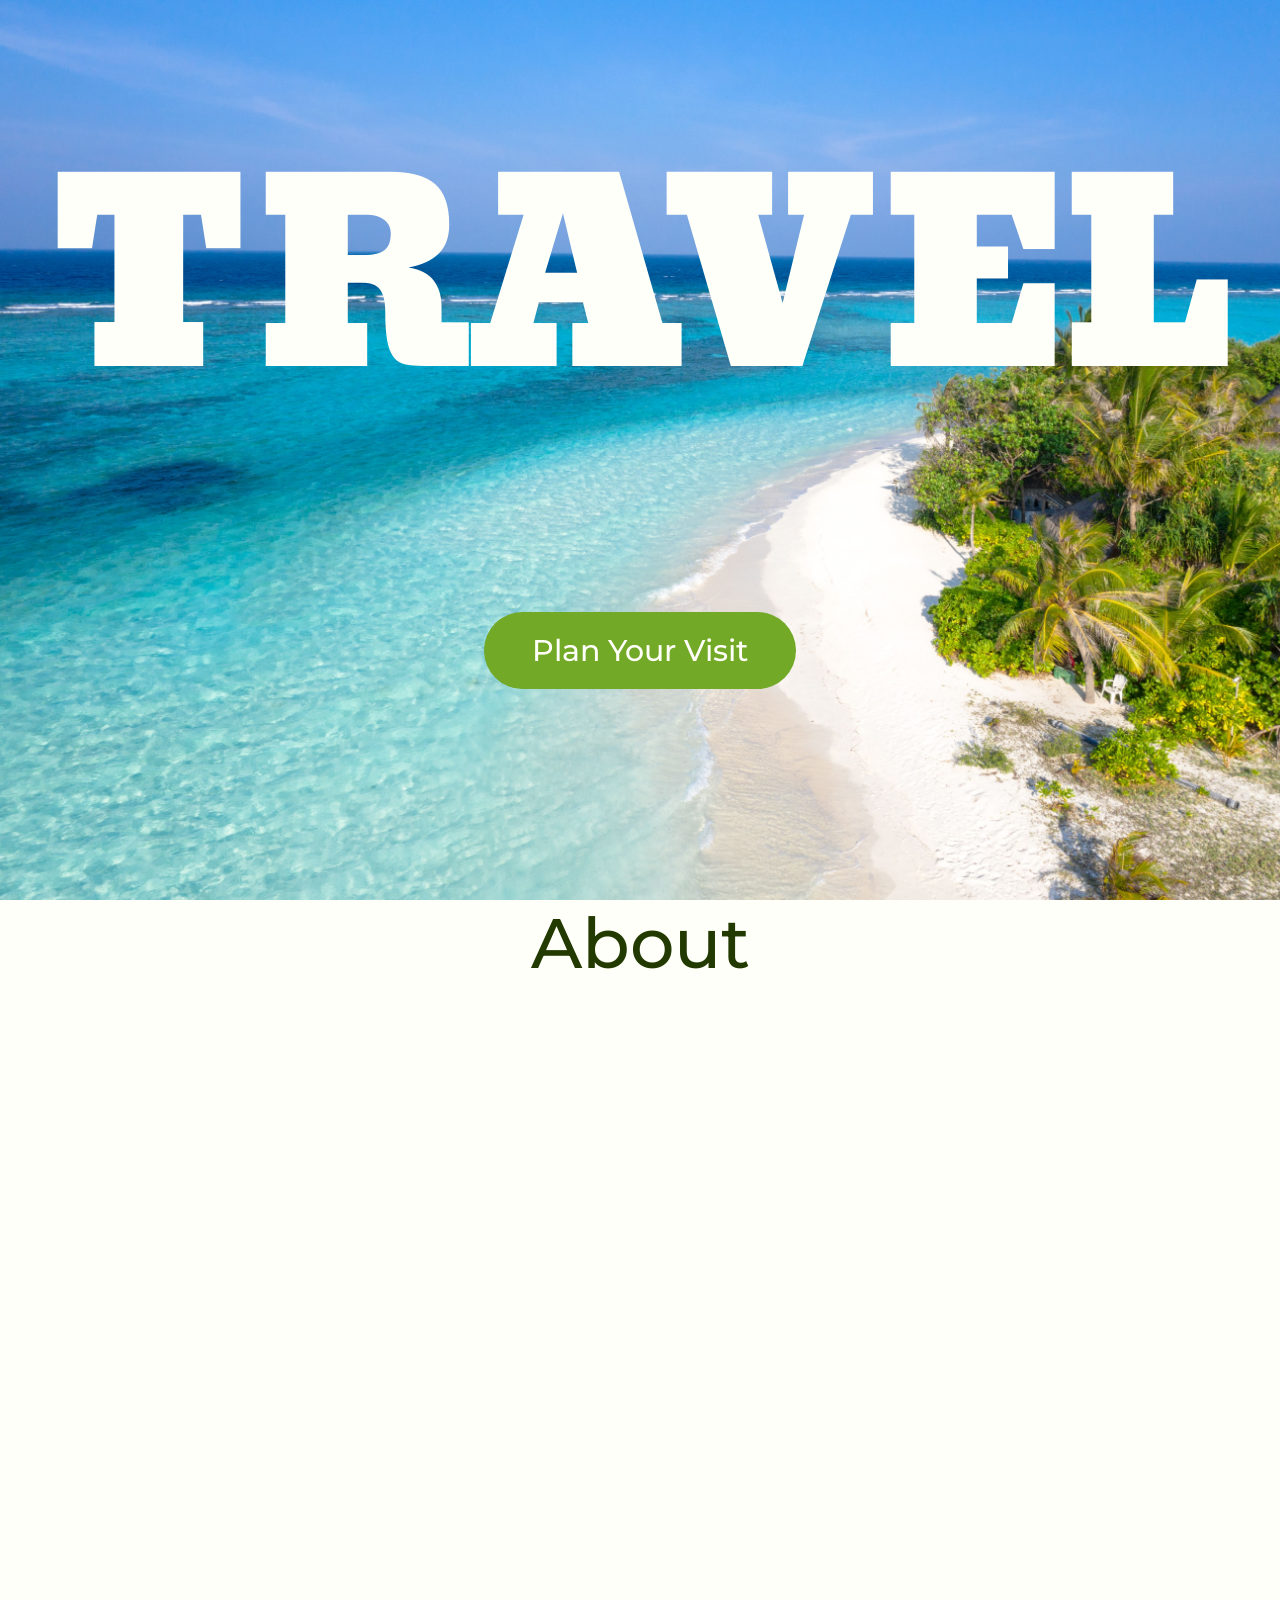
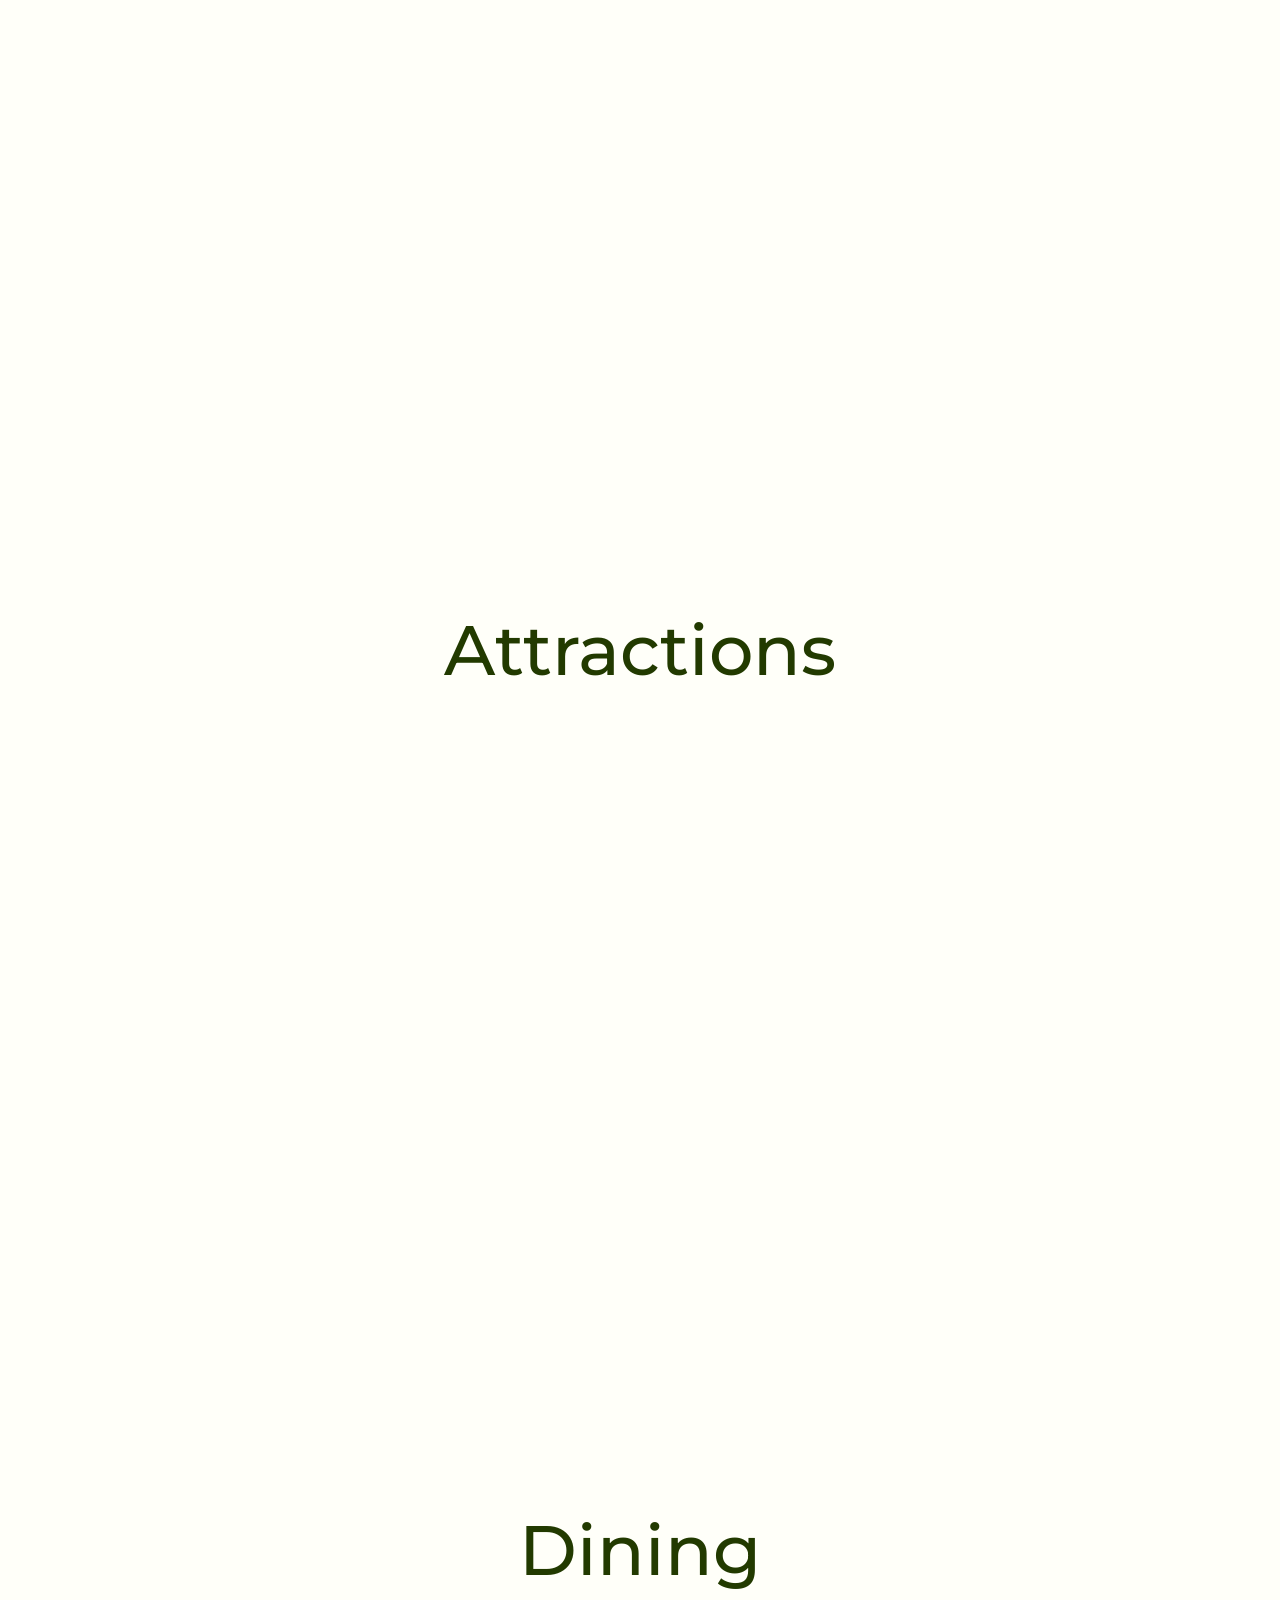
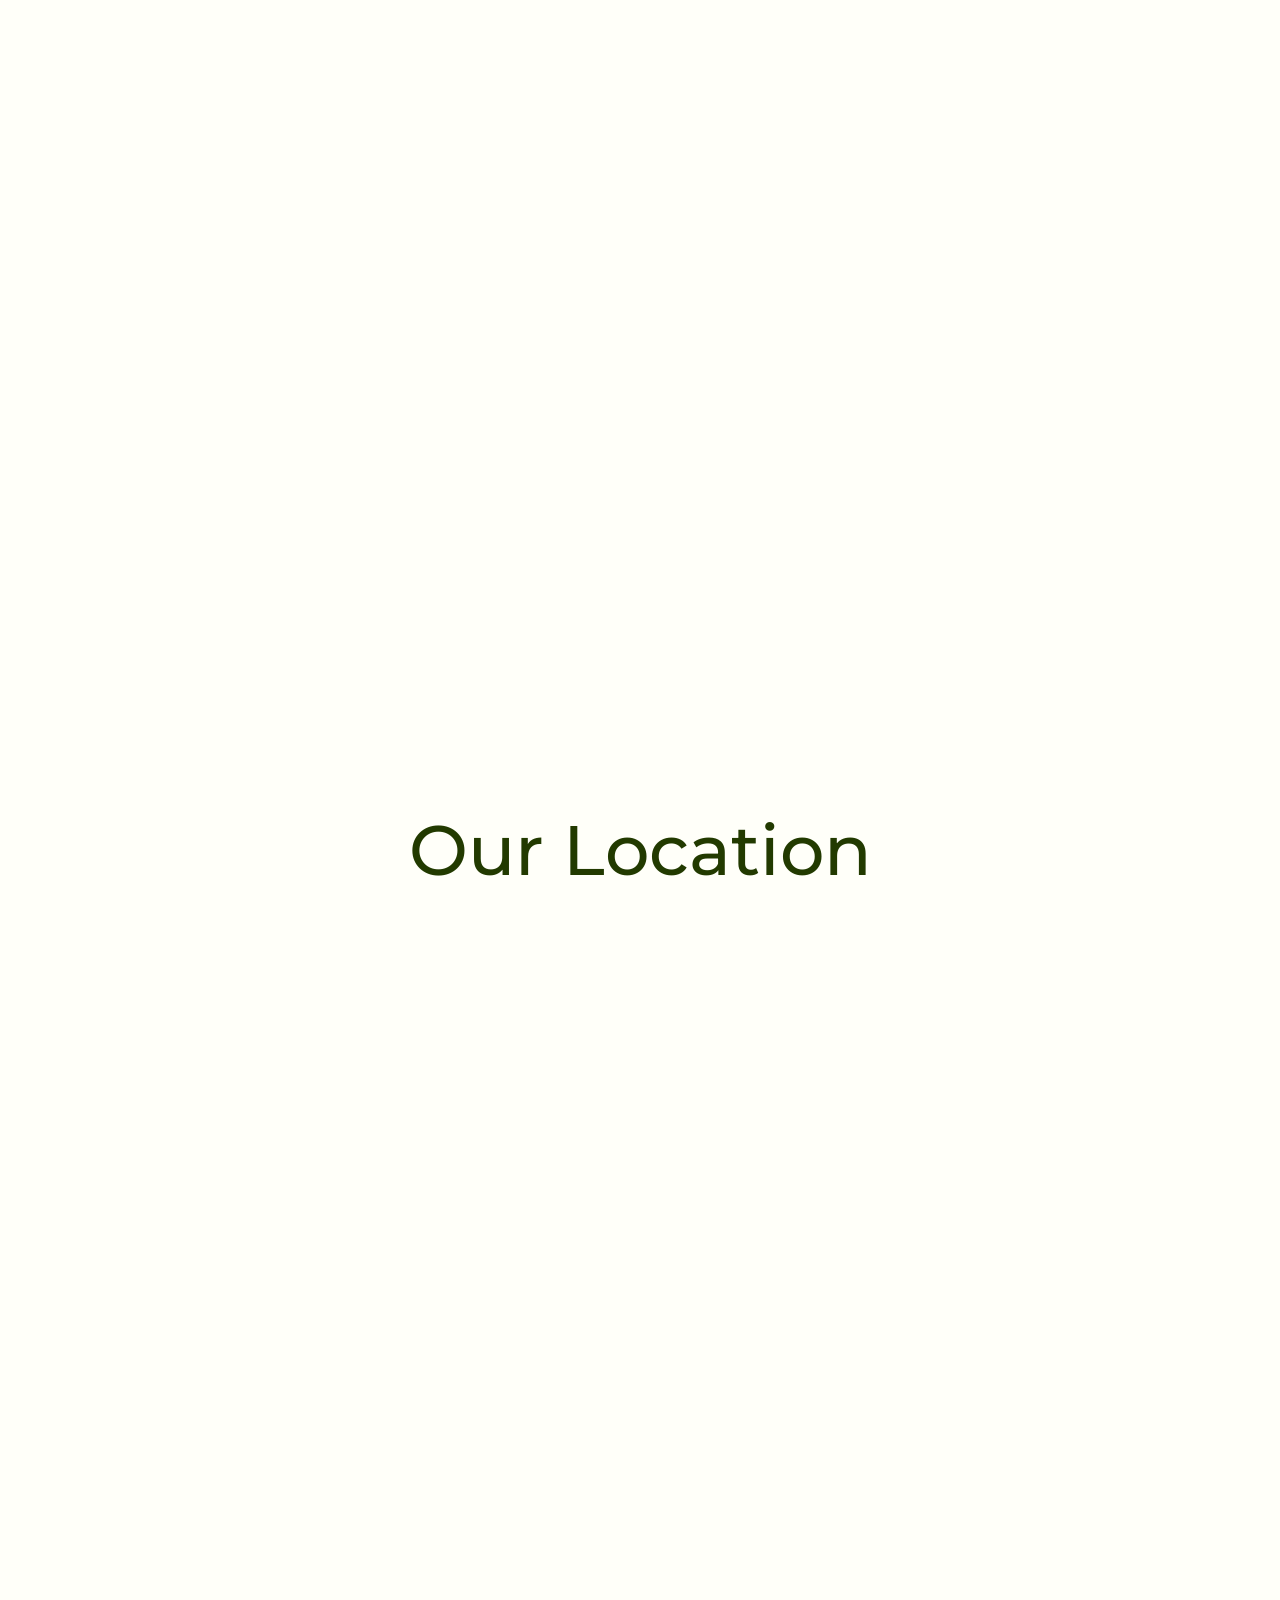
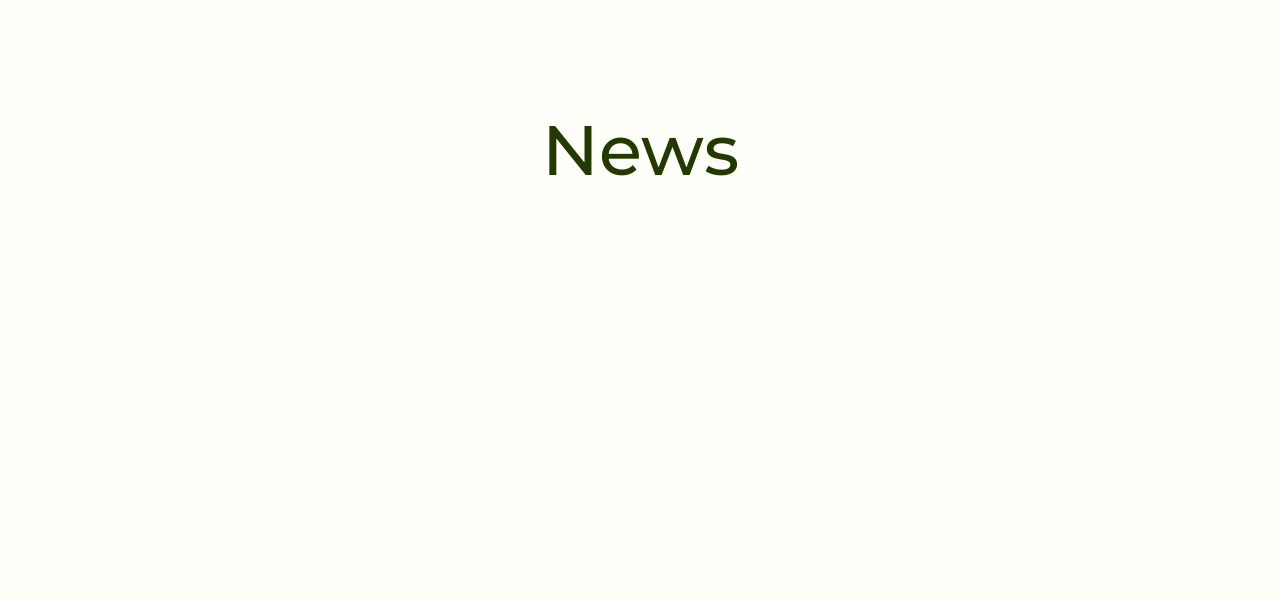
==== proj1.html @ 7d1ceacd "initial commit" ====
<!DOCTYPE html>
<html lang="en">
    <head>
        <meta charset="UTF-8">
        <meta name="viewport" content="width=device-width, initial-scale=1.0">
        <title>Project 1</title>
        <link rel="stylesheet" href="proj1.css">

        <!--Angkor font-->
        <link rel="preconnect" href="https://fonts.googleapis.com">
        <link rel="preconnect" href="https://fonts.gstatic.com" crossorigin>
        <link href="https://fonts.googleapis.com/css2?family=Angkor&display=swap" rel="stylesheet">

        <!--Montserrat font-->
        <link rel="preconnect" href="https://fonts.googleapis.com">
        <link rel="preconnect" href="https://fonts.gstatic.com" crossorigin>
        <link href="https://fonts.googleapis.com/css2?family=Montserrat:ital,wght@0,100..900;1,100..900&display=swap" rel="stylesheet">

    </head>
    <body>
        <!--hero section-->
        <section class="hero">
            <h1>TRAVEL</h1>
            <button>Plan Your Visit</button>
        </section>

        <!--about section-->
        <section class="about">
            <h2>About</h2>
        </section>

         <!--attractions section-->
         <section class="attractions">
            <h2>Attractions</h2>
            
            </div>
         </section>

          <!--dining section-->
        <section class="dining">
            <h2>Dining</h2>
        </section>

         <!--location section-->
         <section class="location">
            <h2>Our Location</h2>
         </section>

          <!--news section-->
        <section class="news">
            <h2>News</h2>
        </section>

    </body>
</html>
---- proj1.css ----
* {
    margin: 0;
    padding: 0;
    box-sizing: border-box;
}

body {
    background-color: #FFFFF9;

}

h1 {
    color: #FFFFF9;
    font-size: 250px;
    font-family: "Angkor", serif;
    font-weight: 400;
    font-style: normal;
    position: relative;
   
}

h2 {
    color: #223A00;
    font-size: 70px;
    font-family: "Montserrat", sans-serif;
    font-optical-sizing: auto;
    font-weight: 500;
    font-style: bold;
}

button {
    position: relative;
    padding: 20px 48px;
    bottom: 150px;
    background-color: #72A926;
    border: none;
    font-family: "Montserrat", sans-serif;
    font-optical-sizing: auto;
    font-weight: 500;
    font-style: normal;
    font-size: 30px;
    color: #FFFFF9;
    border-radius: 50px;
}

.hero {
    position: relative;
    height: 100vh;
    width: 100%;
    display: flex;
    flex-direction: column;
    justify-content: center;
    align-items: center;
    text-align: center;
    background-image: url(imgs/pexels-asadphoto-12858457.jpg);
    background-size: cover;
    background-position: center;
    background-repeat: no-repeat;
    gap: 250px;
}

.about {
    position: relative;
    height: 100vh;
    width: 100%;
    background-color: #FFFFF9;
    flex-direction: column;
    flex-direction: column;
    justify-content: center;
    align-items: center;
    text-align: center;

}

.attractions {
    position: relative;
    height: 100vh;
    width: 100%;
    background-color: #FFFFF9;
    display: flex;
    flex-direction: column;
    justify-content: center;
    align-items: center;
    text-align: center;
}

.dining {
    position: relative;
    height: 100vh;
    width: 100%;
    display: flex;
    flex-direction: column;
    justify-content: center;
    align-items: center;
    text-align: center;
}

.location {
    position: relative;
    height: 100vh;
    width: 100%;
    display: flex;
    flex-direction: column;
    justify-content: center;
    align-items: center;
    text-align: center;
}

.news {
    position: relative;
    height: 100vh;
    width: 100%;
    display: flex;
    flex-direction: column;
    justify-content: center;
    align-items: center;
    text-align: center;
}
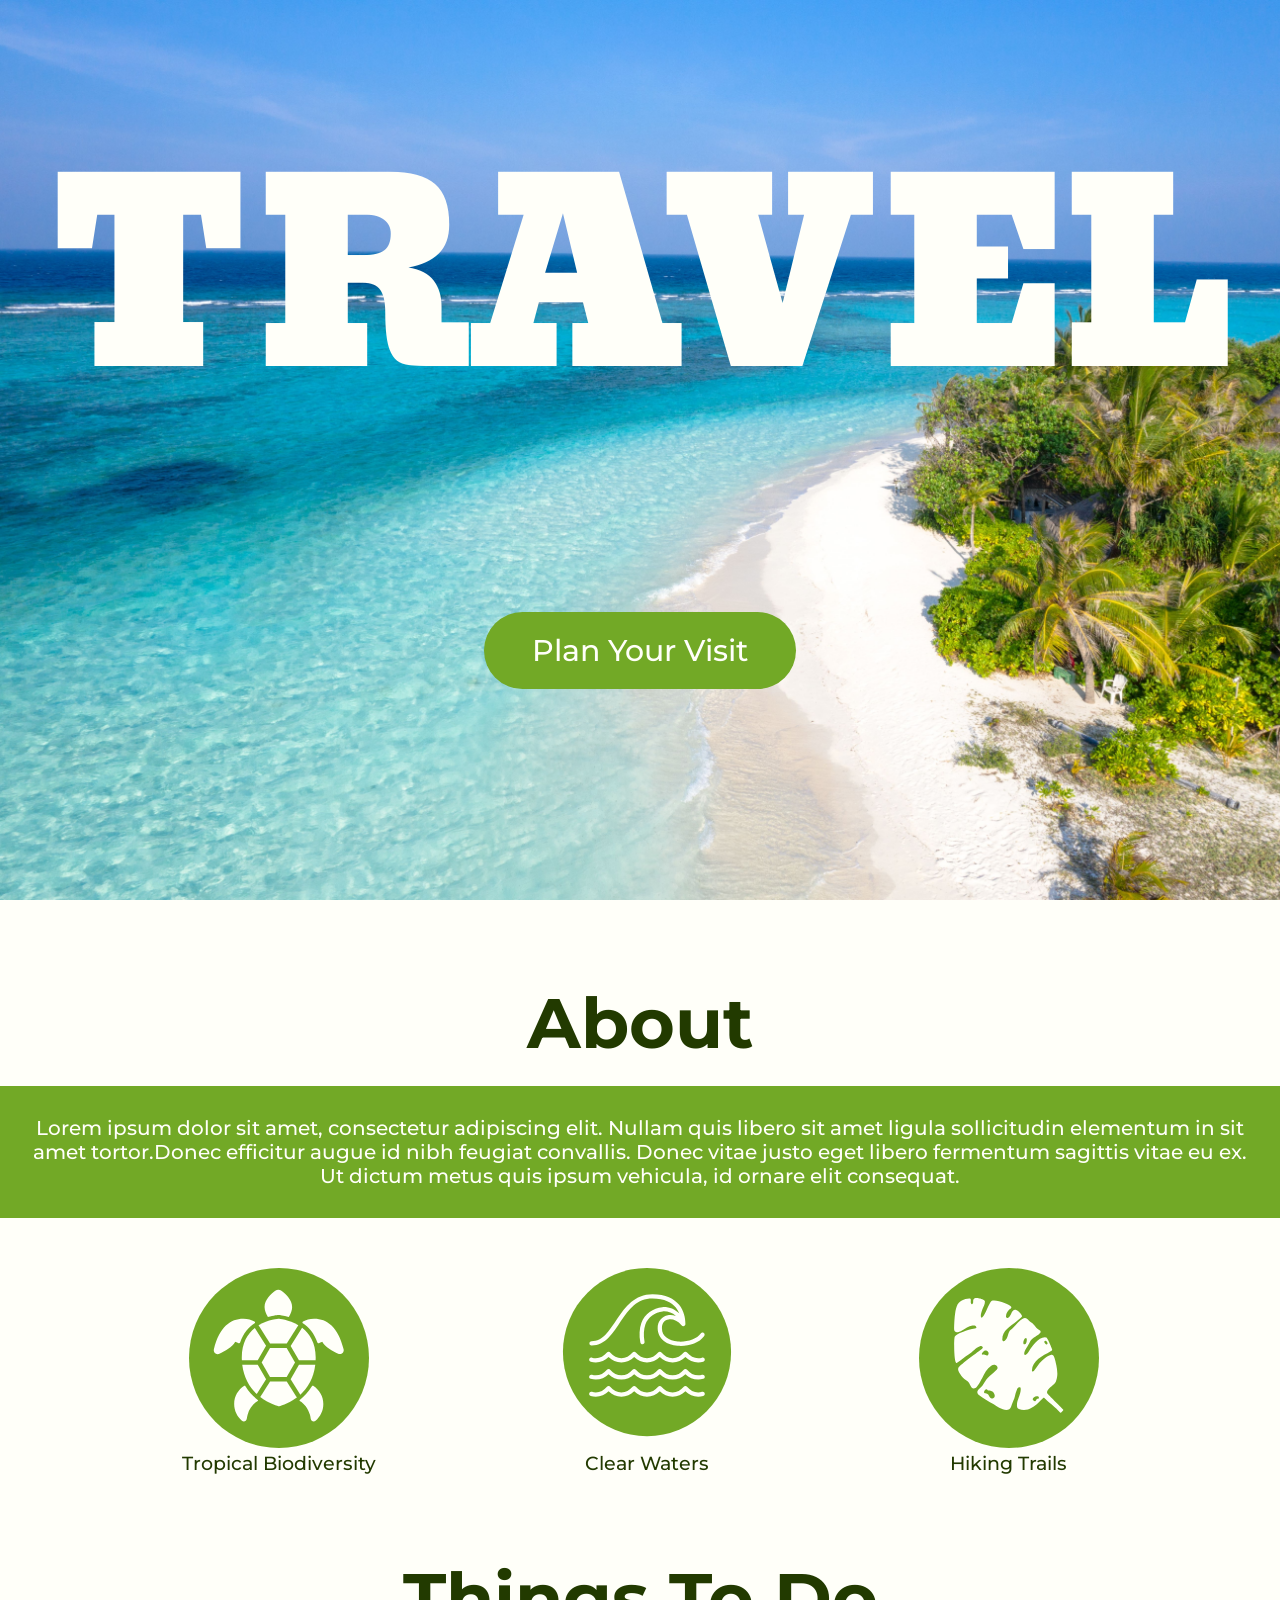
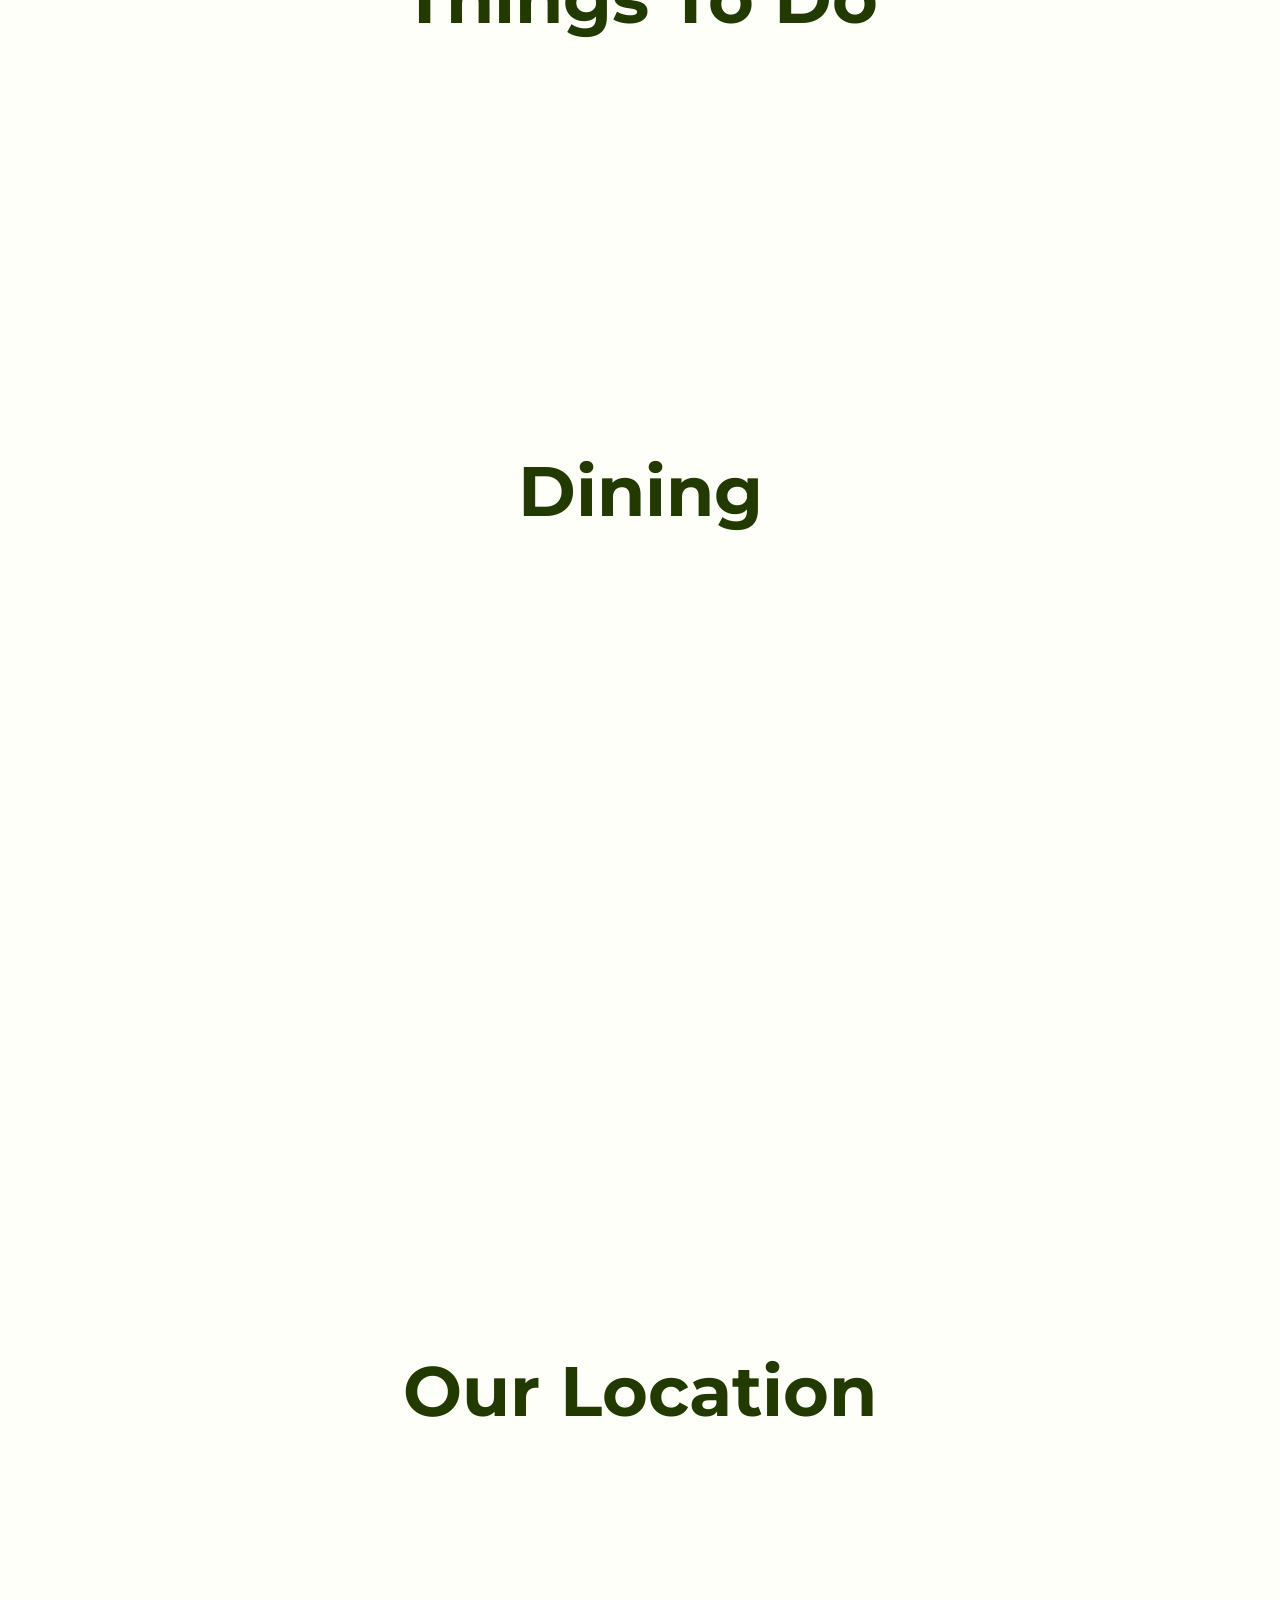
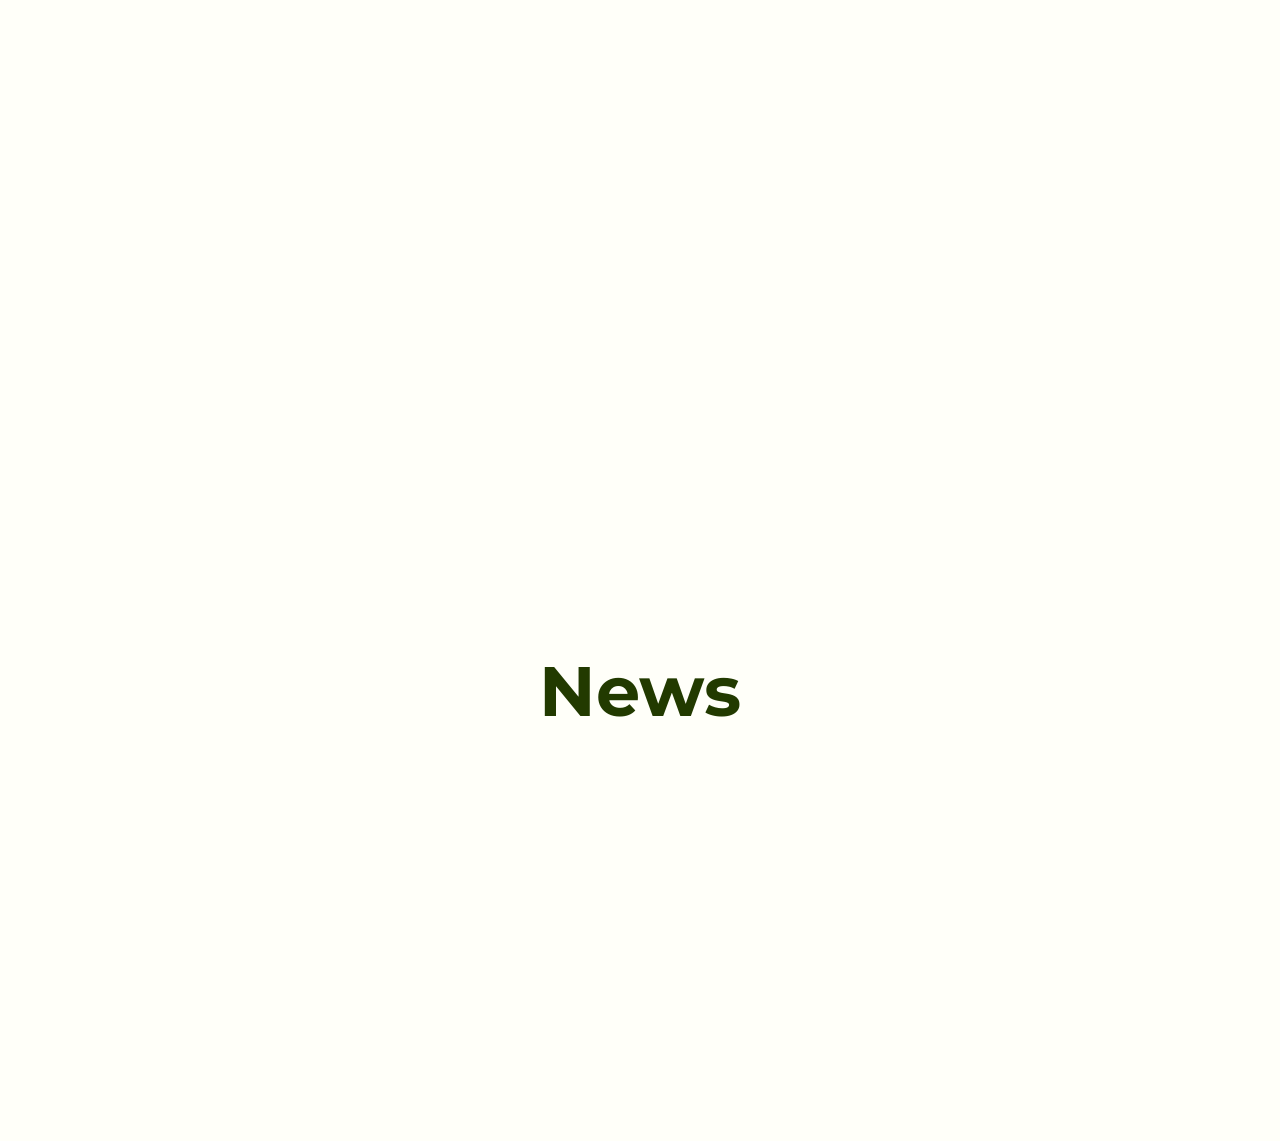
==== commit 6030f878: "added about/facts section" ====
--- a/proj1.html
+++ b/proj1.html
@@ -27,13 +27,32 @@
         <!--about section-->
         <section class="about">
             <h2>About</h2>
+            <div class="aboutText">
+                <p>Lorem ipsum dolor sit amet, consectetur adipiscing elit. Nullam quis libero sit amet ligula sollicitudin elementum in sit amet tortor.Donec efficitur augue id nibh feugiat convallis.  Donec vitae justo eget libero fermentum sagittis vitae eu ex. Ut dictum metus quis ipsum vehicula, id ornare elit consequat. 
+                </p>
+            </div>
+        </section>
+
+        <!--facts about section-->
+        <section class="facts">
+            <div class="fact">
+                <img src="icons/seaturtle.svg">
+                <h3>Tropical Biodiversity</h3>
+            </div>
+            <div class="fact">
+                <img src="icons/oceanwave.svg">
+                <h3>Clear Waters</h3>
+            </div>
+            <div class="fact">
+                <img src="icons/rainforest.svg">
+                <h3>Hiking Trails</h3>
+            </div>
         </section>
 
          <!--attractions section-->
          <section class="attractions">
-            <h2>Attractions</h2>
-            
-            </div>
+            <h2>Things To Do</h2>
+    
          </section>
 
           <!--dining section-->
--- a/proj1.css
+++ b/proj1.css
@@ -7,6 +7,15 @@
 body {
     background-color: #FFFFF9;
 
+}
+
+p {
+    font-family: "Montserrat", sans-serif;
+    font-optical-sizing: auto;
+    font-weight: 500;
+    font-style: normal;
+    font-size: 20px;
+    
 }
 
 h1 {
@@ -24,8 +33,17 @@
     font-size: 70px;
     font-family: "Montserrat", sans-serif;
     font-optical-sizing: auto;
+    font-weight: 700;
+    font-style: bold;
+}
+
+h3 {
+    color: #223A00;
+    font-family: "Montserrat", sans-serif;
+    font-optical-sizing: auto;
     font-weight: 500;
     font-style: bold;
+    
 }
 
 button {
@@ -41,6 +59,12 @@
     font-size: 30px;
     color: #FFFFF9;
     border-radius: 50px;
+}
+
+.card {
+    height: 50px;
+    width: 50px;
+    
 }
 
 .hero {
@@ -61,20 +85,46 @@
 
 .about {
     position: relative;
-    height: 100vh;
     width: 100%;
     background-color: #FFFFF9;
+    display: flex;
     flex-direction: column;
-    flex-direction: column;
-    justify-content: center;
+    justify-content: flex-start;
     align-items: center;
     text-align: center;
+    padding-top: 80px;
 
 }
 
+.aboutText {
+    padding: 30px 30px 30px 30px;
+    background-color: #72A926;
+    color: #FFFFF9;
+    margin-top: 20px;
+    margin-bottom: 50px;
+    display: flex;
+    flex-direction: column;
+    align-items: center;
+    
+}
+
+.facts {
+    display: flex;
+    flex-direction: row;
+    justify-content: space-evenly;
+    align-items: flex-start;
+    text-align: center;
+}
+
+.fact img {
+    width: 180px;
+    height: 180px;
+}
+
+
+
 .attractions {
     position: relative;
-    height: 100vh;
     width: 100%;
     background-color: #FFFFF9;
     display: flex;
@@ -82,6 +132,7 @@
     justify-content: center;
     align-items: center;
     text-align: center;
+    padding-top: 80px;
 }
 
 .dining {
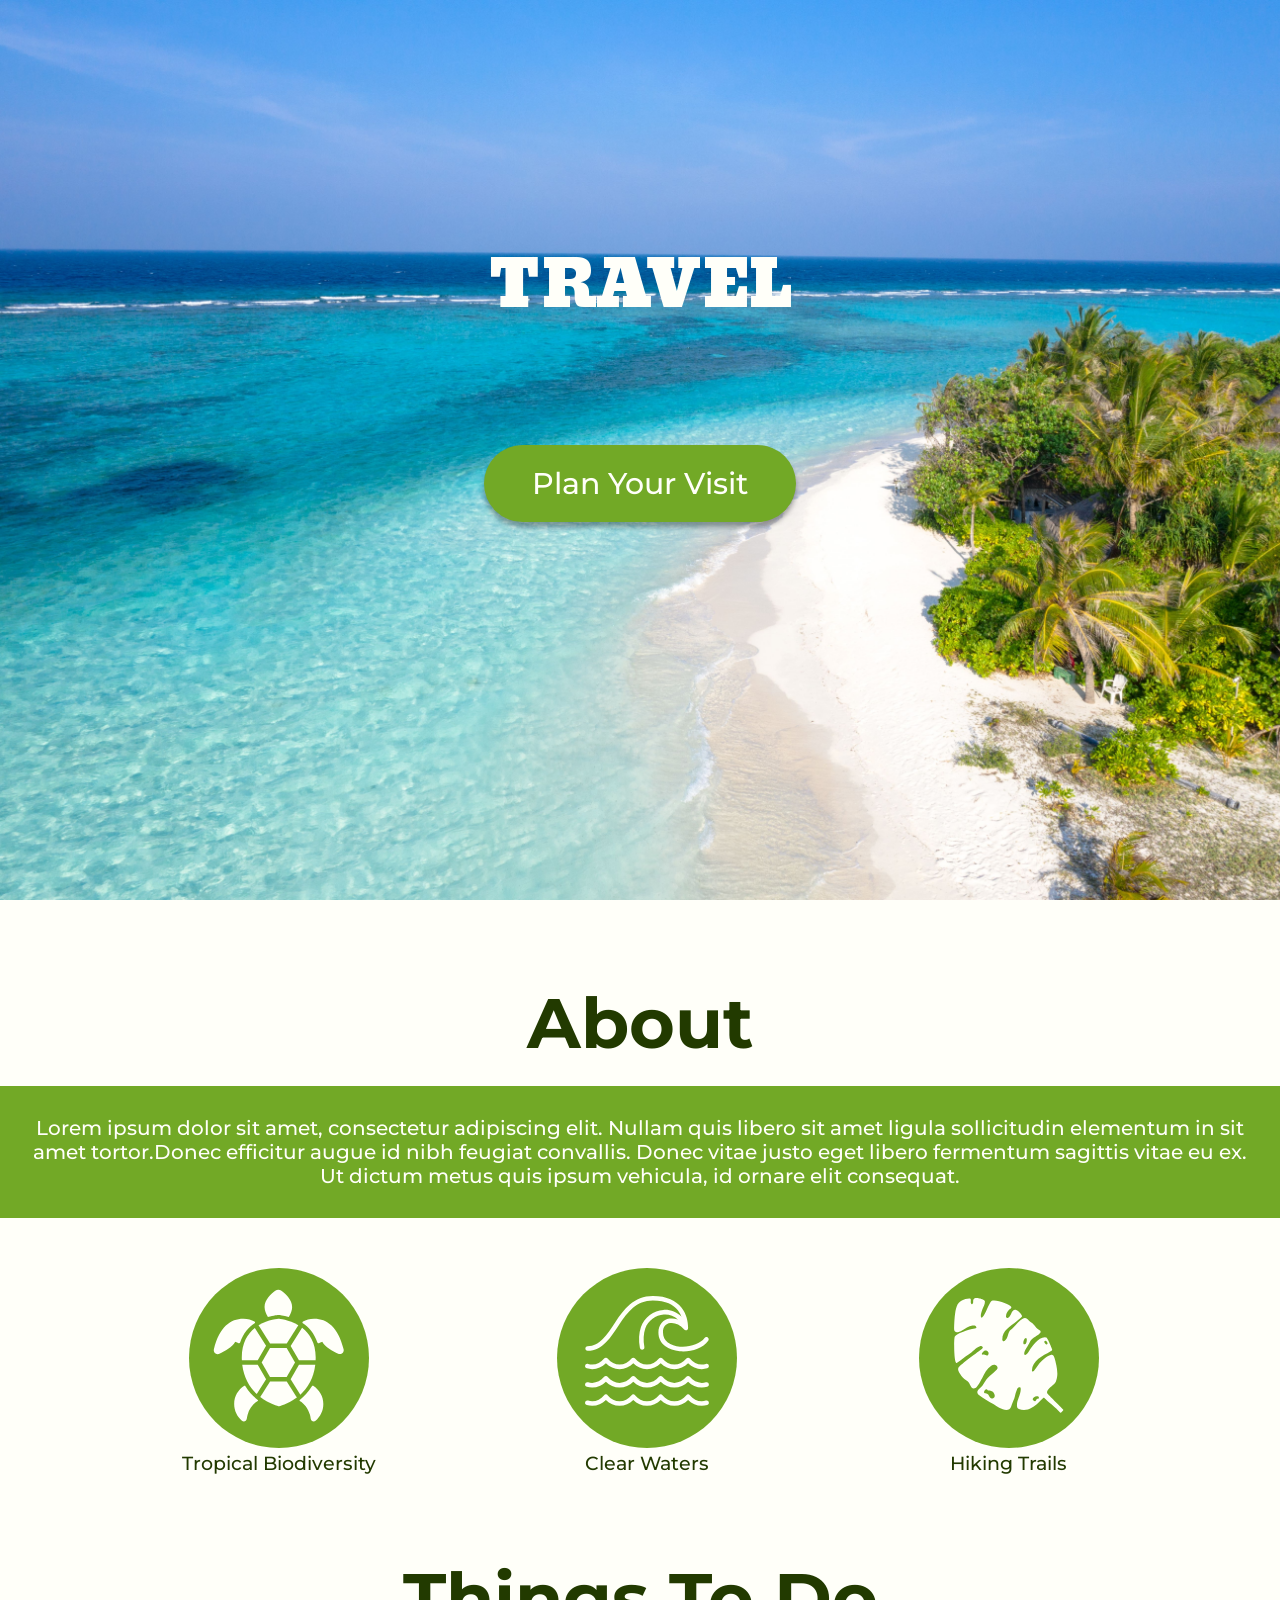
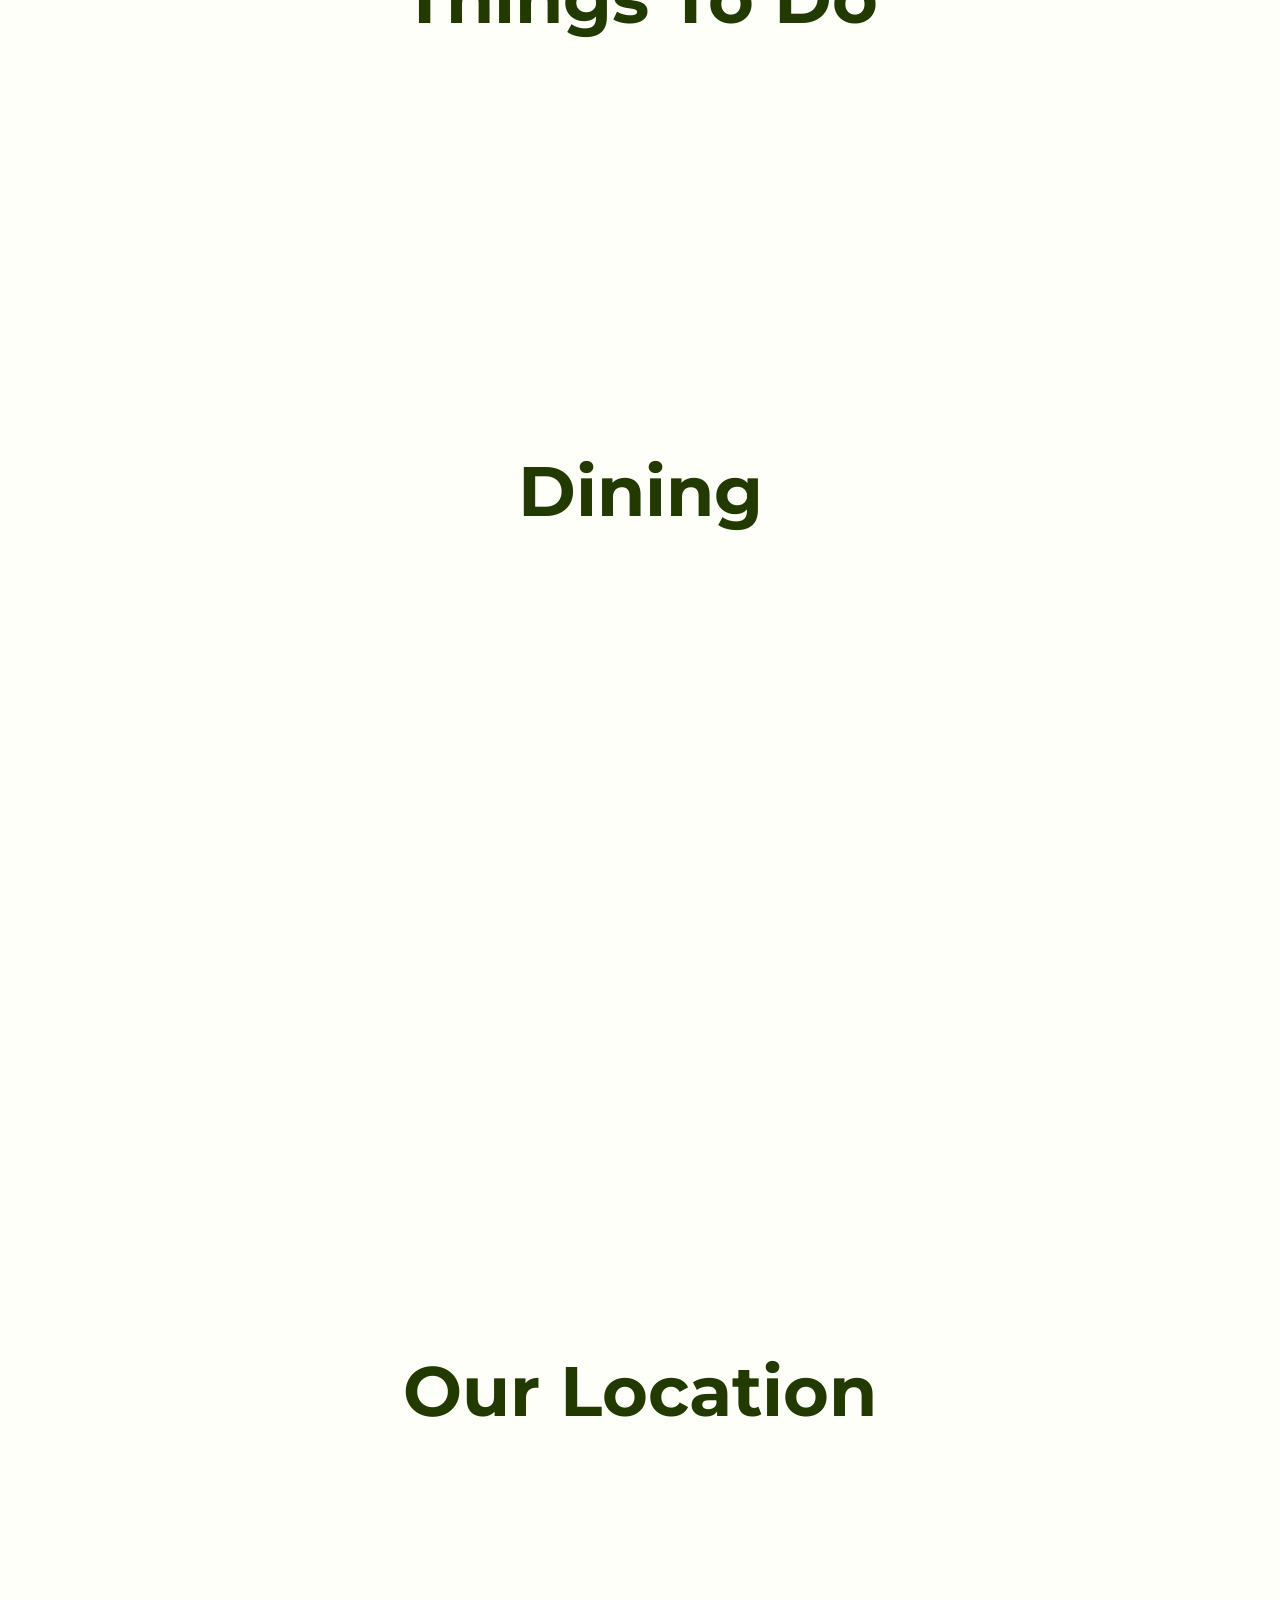
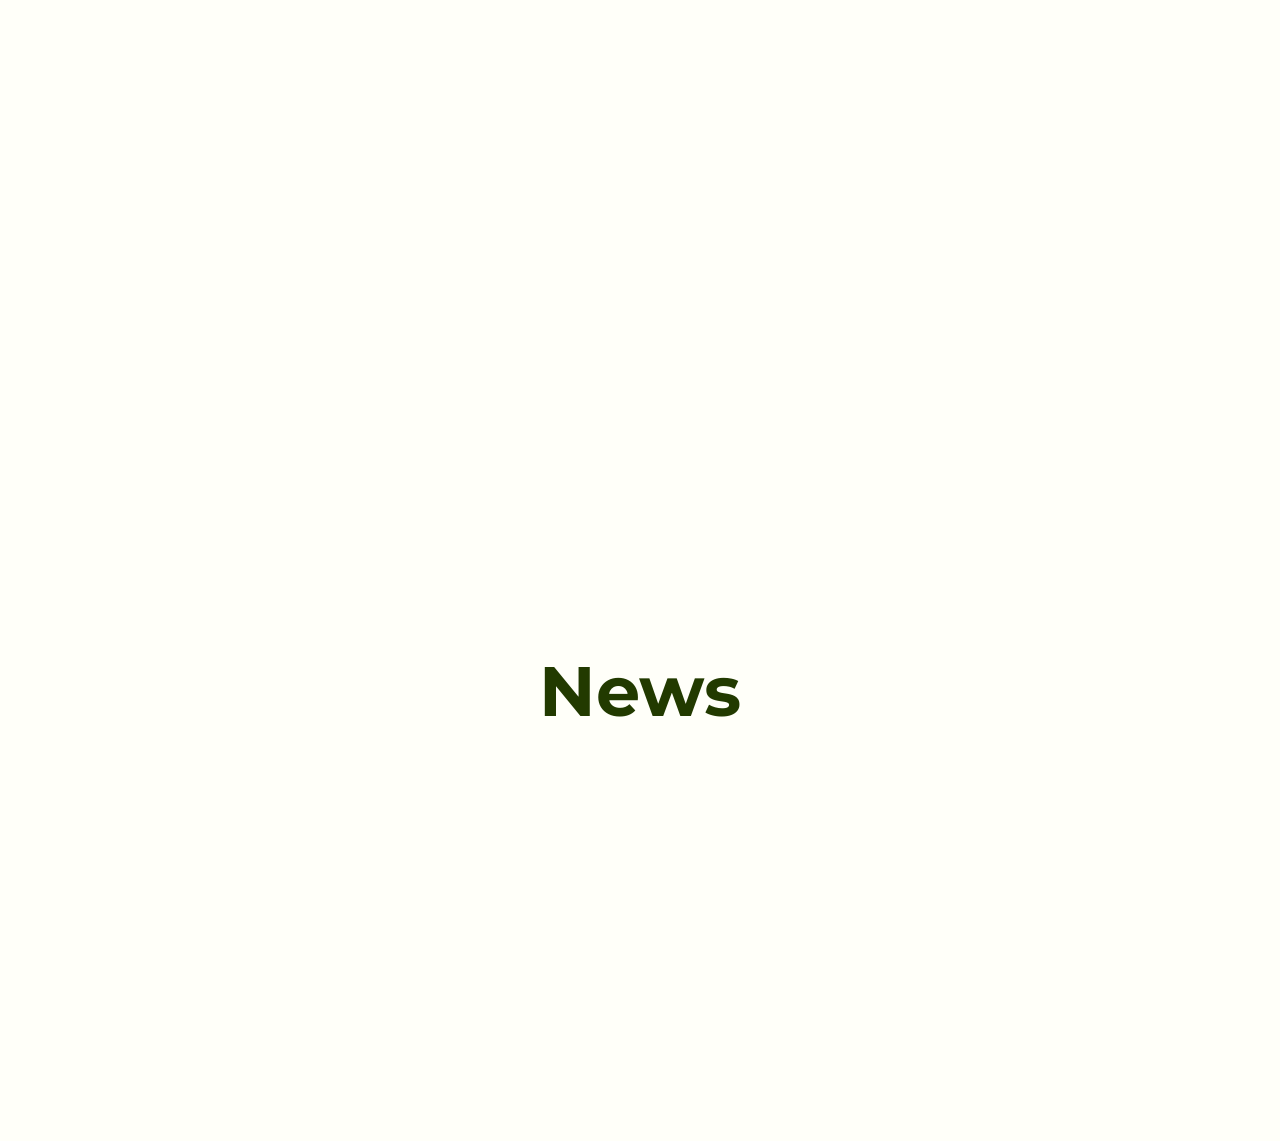
==== commit a015d9e8: "more stuff" ====
--- a/proj1.html
+++ b/proj1.html
@@ -1,74 +1,79 @@
-<!DOCTYPE html>
+<!doctype html>
 <html lang="en">
-    <head>
-        <meta charset="UTF-8">
-        <meta name="viewport" content="width=device-width, initial-scale=1.0">
-        <title>Project 1</title>
-        <link rel="stylesheet" href="proj1.css">
+	<head>
+		<meta charset="UTF-8" />
+		<meta name="viewport" content="width=device-width, initial-scale=1.0" />
+		<title>Project 1</title>
+		<link rel="stylesheet" href="proj1.css" />
 
-        <!--Angkor font-->
-        <link rel="preconnect" href="https://fonts.googleapis.com">
-        <link rel="preconnect" href="https://fonts.gstatic.com" crossorigin>
-        <link href="https://fonts.googleapis.com/css2?family=Angkor&display=swap" rel="stylesheet">
+		<!--Angkor font-->
+		<link rel="preconnect" href="https://fonts.googleapis.com" />
+		<link rel="preconnect" href="https://fonts.gstatic.com" crossorigin />
+		<link href="https://fonts.googleapis.com/css2?family=Angkor&display=swap" rel="stylesheet" />
 
-        <!--Montserrat font-->
-        <link rel="preconnect" href="https://fonts.googleapis.com">
-        <link rel="preconnect" href="https://fonts.gstatic.com" crossorigin>
-        <link href="https://fonts.googleapis.com/css2?family=Montserrat:ital,wght@0,100..900;1,100..900&display=swap" rel="stylesheet">
+		<!--Montserrat font-->
+		<link rel="preconnect" href="https://fonts.googleapis.com" />
+		<link rel="preconnect" href="https://fonts.gstatic.com" crossorigin />
+		<link
+			href="https://fonts.googleapis.com/css2?family=Montserrat:ital,wght@0,100..900;1,100..900&display=swap"
+			rel="stylesheet"
+		/>
+	</head>
+	<body>
+		<!--hero section-->
+		<section class="hero">
+			<h1>TRAVEL</h1>
+			<!-- <button>Plan Your Visit</button> -->
+			<a href="plan.html" class="button">Plan Your Visit</a>
+		</section>
 
-    </head>
-    <body>
-        <!--hero section-->
-        <section class="hero">
-            <h1>TRAVEL</h1>
-            <button>Plan Your Visit</button>
-        </section>
+		<!--about section-->
+		<section class="about">
+			<h2>About</h2>
+			<div class="aboutText">
+				<p>
+					Lorem ipsum dolor sit amet, consectetur adipiscing elit. Nullam quis libero sit amet
+					ligula sollicitudin elementum in sit amet tortor.Donec efficitur augue id nibh feugiat
+					convallis. Donec vitae justo eget libero fermentum sagittis vitae eu ex. Ut dictum metus
+					quis ipsum vehicula, id ornare elit consequat.
+				</p>
+			</div>
+		</section>
 
-        <!--about section-->
-        <section class="about">
-            <h2>About</h2>
-            <div class="aboutText">
-                <p>Lorem ipsum dolor sit amet, consectetur adipiscing elit. Nullam quis libero sit amet ligula sollicitudin elementum in sit amet tortor.Donec efficitur augue id nibh feugiat convallis.  Donec vitae justo eget libero fermentum sagittis vitae eu ex. Ut dictum metus quis ipsum vehicula, id ornare elit consequat. 
-                </p>
-            </div>
-        </section>
+		<!--facts about section-->
+		<section class="facts">
+			<div class="fact">
+				<img src="icons/seaturtle.svg" />
+				<h3>Tropical Biodiversity</h3>
+			</div>
+			<div class="fact">
+				<img src="icons/oceanwave.svg" />
+				<h3>Clear Waters</h3>
+			</div>
+			<div class="fact">
+				<img src="icons/rainforest.svg" />
+				<h3>Hiking Trails</h3>
+			</div>
+		</section>
 
-        <!--facts about section-->
-        <section class="facts">
-            <div class="fact">
-                <img src="icons/seaturtle.svg">
-                <h3>Tropical Biodiversity</h3>
-            </div>
-            <div class="fact">
-                <img src="icons/oceanwave.svg">
-                <h3>Clear Waters</h3>
-            </div>
-            <div class="fact">
-                <img src="icons/rainforest.svg">
-                <h3>Hiking Trails</h3>
-            </div>
-        </section>
+		<!--attractions section-->
+		<section class="attractions">
+			<h2>Things To Do</h2>
+		</section>
 
-         <!--attractions section-->
-         <section class="attractions">
-            <h2>Things To Do</h2>
-    
-         </section>
+		<!--dining section-->
+		<section class="dining">
+			<h2>Dining</h2>
+		</section>
 
-          <!--dining section-->
-        <section class="dining">
-            <h2>Dining</h2>
-        </section>
+		<!--location section-->
+		<section class="location">
+			<h2>Our Location</h2>
+		</section>
 
-         <!--location section-->
-         <section class="location">
-            <h2>Our Location</h2>
-         </section>
-
-          <!--news section-->
-        <section class="news">
-            <h2>News</h2>
-        </section>
-
-    </body>
-</html>+		<!--news section-->
+		<section class="news">
+			<h2>News</h2>
+		</section>
+	</body>
+</html>
--- a/proj1.css
+++ b/proj1.css
@@ -1,169 +1,173 @@
 * {
-    margin: 0;
-    padding: 0;
-    box-sizing: border-box;
+	margin: 0;
+	padding: 0;
+	box-sizing: border-box;
 }
 
 body {
-    background-color: #FFFFF9;
-
+	background-color: #fffff9;
 }
 
 p {
-    font-family: "Montserrat", sans-serif;
-    font-optical-sizing: auto;
-    font-weight: 500;
-    font-style: normal;
-    font-size: 20px;
-    
+	font-family: 'Montserrat', sans-serif;
+	font-optical-sizing: auto;
+	font-weight: 500;
+	font-style: normal;
+	font-size: 20px;
 }
 
 h1 {
-    color: #FFFFF9;
-    font-size: 250px;
-    font-family: "Angkor", serif;
-    font-weight: 400;
-    font-style: normal;
-    position: relative;
-   
+	color: #fffff9;
+	/* font-size: 20vw; */
+	font-size: clamp(2rem, 4vw + 1rem, 4rem);
+
+	font-family: 'Angkor', serif;
+	font-weight: 400;
+	font-style: normal;
+	position: relative;
 }
 
 h2 {
-    color: #223A00;
-    font-size: 70px;
-    font-family: "Montserrat", sans-serif;
-    font-optical-sizing: auto;
-    font-weight: 700;
-    font-style: bold;
+	color: #223a00;
+	font-size: 70px;
+	font-family: 'Montserrat', sans-serif;
+	font-optical-sizing: auto;
+	font-weight: 700;
+	font-style: bold;
 }
 
 h3 {
-    color: #223A00;
-    font-family: "Montserrat", sans-serif;
-    font-optical-sizing: auto;
-    font-weight: 500;
-    font-style: bold;
-    
+	color: #223a00;
+	font-family: 'Montserrat', sans-serif;
+	font-optical-sizing: auto;
+	font-weight: 500;
+	font-style: bold;
 }
 
-button {
-    position: relative;
-    padding: 20px 48px;
-    bottom: 150px;
-    background-color: #72A926;
-    border: none;
-    font-family: "Montserrat", sans-serif;
-    font-optical-sizing: auto;
-    font-weight: 500;
-    font-style: normal;
-    font-size: 30px;
-    color: #FFFFF9;
-    border-radius: 50px;
+button,
+a.button {
+	text-decoration: none;
+	position: relative;
+	padding: 20px 48px;
+	bottom: 150px;
+	background-color: #72a926;
+	border: none;
+	font-family: 'Montserrat', sans-serif;
+	font-optical-sizing: auto;
+	font-weight: 500;
+	font-style: normal;
+	font-size: 30px;
+	color: #fffff9;
+	border-radius: 50px;
+	box-shadow: 0 5px 5px #00000050;
+	transform: translateY(0);
+	transition: 0.3s ease all;
+	cursor: pointer;
+}
+button:hover,
+a.button:hover {
+	box-shadow: 0 5px 5px #000000;
+	transform: translateY(-3px);
 }
 
 .card {
-    height: 50px;
-    width: 50px;
-    
+	height: 50px;
+	width: 50px;
 }
 
 .hero {
-    position: relative;
-    height: 100vh;
-    width: 100%;
-    display: flex;
-    flex-direction: column;
-    justify-content: center;
-    align-items: center;
-    text-align: center;
-    background-image: url(imgs/pexels-asadphoto-12858457.jpg);
-    background-size: cover;
-    background-position: center;
-    background-repeat: no-repeat;
-    gap: 250px;
+	position: relative;
+	height: 100vh;
+	width: 100%;
+	display: flex;
+	flex-direction: column;
+	justify-content: center;
+	align-items: center;
+	text-align: center;
+	background-image: url(imgs/pexels-asadphoto-12858457.jpg);
+	background-size: cover;
+	background-position: center;
+	background-repeat: no-repeat;
+	gap: 250px;
 }
 
 .about {
-    position: relative;
-    width: 100%;
-    background-color: #FFFFF9;
-    display: flex;
-    flex-direction: column;
-    justify-content: flex-start;
-    align-items: center;
-    text-align: center;
-    padding-top: 80px;
-
+	position: relative;
+	width: 100%;
+	background-color: #fffff9;
+	display: flex;
+	flex-direction: column;
+	justify-content: flex-start;
+	align-items: center;
+	text-align: center;
+	padding-top: 80px;
 }
 
 .aboutText {
-    padding: 30px 30px 30px 30px;
-    background-color: #72A926;
-    color: #FFFFF9;
-    margin-top: 20px;
-    margin-bottom: 50px;
-    display: flex;
-    flex-direction: column;
-    align-items: center;
-    
+	padding: 30px 30px 30px 30px;
+	background-color: #72a926;
+	color: #fffff9;
+	margin-top: 20px;
+	margin-bottom: 50px;
+	display: flex;
+	flex-direction: column;
+	align-items: center;
 }
 
 .facts {
-    display: flex;
-    flex-direction: row;
-    justify-content: space-evenly;
-    align-items: flex-start;
-    text-align: center;
+	display: flex;
+	flex-direction: row;
+	justify-content: space-evenly;
+	align-items: flex-start;
+	text-align: center;
 }
 
 .fact img {
-    width: 180px;
-    height: 180px;
+	width: 180px;
+	height: 180px;
 }
 
-
-
 .attractions {
-    position: relative;
-    width: 100%;
-    background-color: #FFFFF9;
-    display: flex;
-    flex-direction: column;
-    justify-content: center;
-    align-items: center;
-    text-align: center;
-    padding-top: 80px;
+	position: relative;
+	width: 100%;
+	background-color: #fffff9;
+	display: flex;
+	flex-direction: column;
+	justify-content: center;
+	align-items: center;
+	text-align: center;
+	padding-top: 80px;
 }
 
 .dining {
-    position: relative;
-    height: 100vh;
-    width: 100%;
-    display: flex;
-    flex-direction: column;
-    justify-content: center;
-    align-items: center;
-    text-align: center;
+	position: relative;
+	height: 100vh;
+	width: 100%;
+	display: flex;
+	flex-direction: column;
+	justify-content: center;
+	align-items: center;
+	text-align: center;
 }
 
 .location {
-    position: relative;
-    height: 100vh;
-    width: 100%;
-    display: flex;
-    flex-direction: column;
-    justify-content: center;
-    align-items: center;
-    text-align: center;
+	position: relative;
+	height: 100vh;
+	width: 100%;
+	display: flex;
+	flex-direction: column;
+	justify-content: center;
+	align-items: center;
+	text-align: center;
 }
 
 .news {
-    position: relative;
-    height: 100vh;
-    width: 100%;
-    display: flex;
-    flex-direction: column;
-    justify-content: center;
-    align-items: center;
-    text-align: center;
-}+	position: relative;
+	height: 100vh;
+	width: 100%;
+	display: flex;
+	flex-direction: column;
+	justify-content: center;
+	align-items: center;
+	text-align: center;
+}
